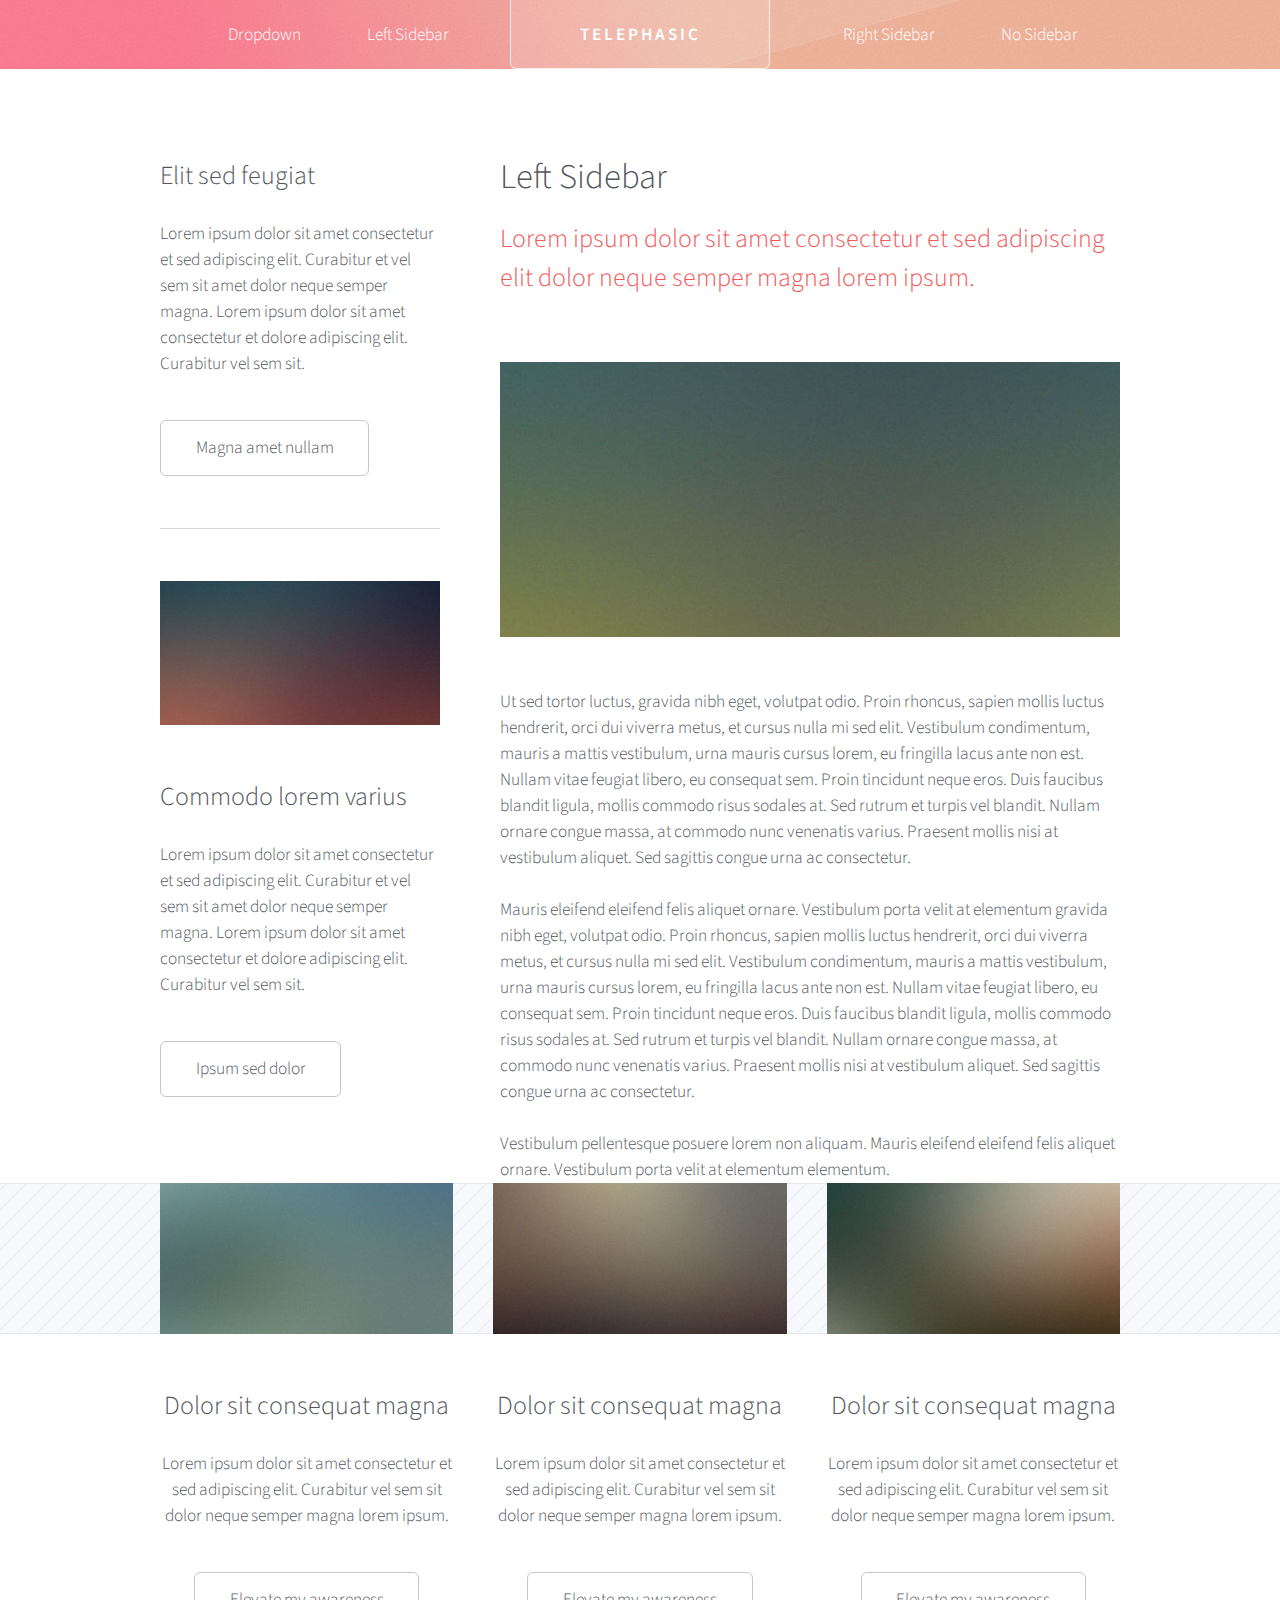
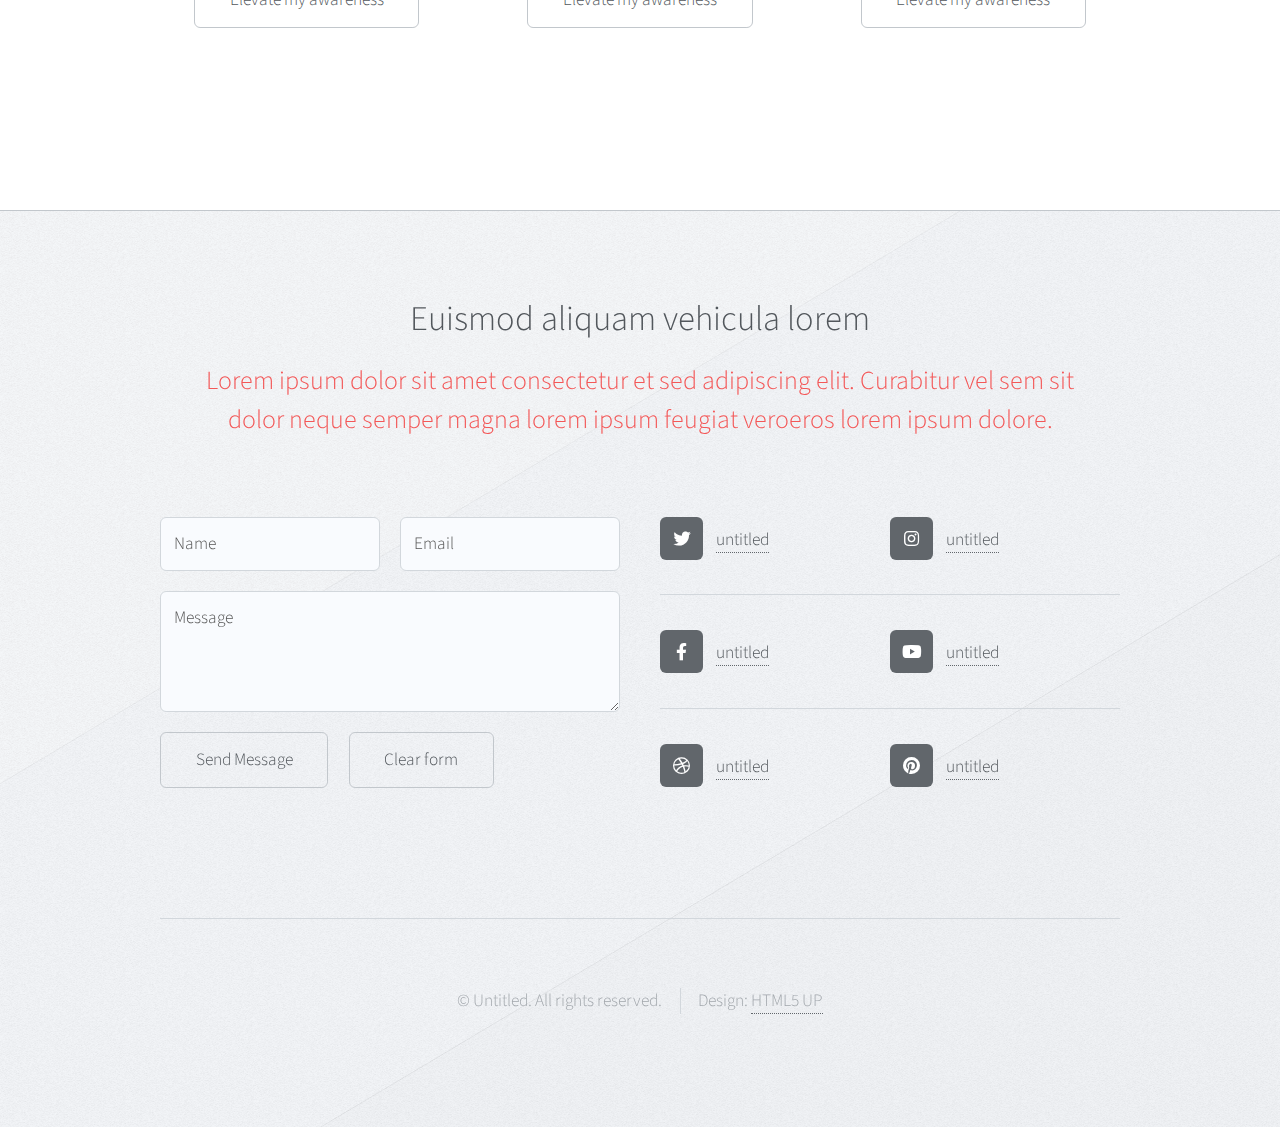
==== left-sidebar.html @ 22496e9d "added website template" ====
<!DOCTYPE HTML>
<!--
	Telephasic by HTML5 UP
	html5up.net | @ajlkn
	Free for personal and commercial use under the CCA 3.0 license (html5up.net/license)
-->
<html>
	<head>
		<title>Telephasic by HTML5 UP</title>
		<meta charset="utf-8" />
		<meta name="viewport" content="width=device-width, initial-scale=1, user-scalable=no" />
		<link rel="stylesheet" href="assets/css/main.css" />
	</head>
	<body class="left-sidebar is-preload">
		<div id="page-wrapper">

			<!-- Header -->
				<div id="header-wrapper">
					<div id="header" class="container">

						<!-- Logo -->
							<h1 id="logo"><a href="index.html">Telephasic</a></h1>

						<!-- Nav -->
							<nav id="nav">
								<ul>
									<li>
										<a href="#">Dropdown</a>
										<ul>
											<li><a href="#">Lorem ipsum dolor</a></li>
											<li><a href="#">Magna phasellus</a></li>
											<li><a href="#">Etiam dolore nisl</a></li>
											<li>
												<a href="#">Phasellus consequat</a>
												<ul>
													<li><a href="#">Lorem ipsum dolor</a></li>
													<li><a href="#">Phasellus consequat</a></li>
													<li><a href="#">Magna phasellus</a></li>
													<li><a href="#">Etiam dolore nisl</a></li>
												</ul>
											</li>
											<li><a href="#">Veroeros feugiat</a></li>
										</ul>
									</li>
									<li><a href="left-sidebar.html">Left Sidebar</a></li>
									<li class="break"><a href="right-sidebar.html">Right Sidebar</a></li>
									<li><a href="no-sidebar.html">No Sidebar</a></li>
								</ul>
							</nav>

					</div>
				</div>

			<!-- Main -->
				<div class="wrapper">
					<div class="container" id="main">
						<div class="row gtr-150">
							<div class="col-4 col-12-narrower">

								<!-- Sidebar -->
									<section id="sidebar">
										<section>
											<header>
												<h3>Elit sed feugiat</h3>
											</header>
											<p>Lorem ipsum dolor sit amet consectetur et sed adipiscing elit. Curabitur et vel
											sem sit amet dolor neque semper magna. Lorem ipsum dolor sit amet consectetur et dolore
											adipiscing elit. Curabitur vel sem sit.</p>
											<ul class="actions">
												<li><a href="#" class="button">Magna amet nullam</a></li>
											</ul>
										</section>
										<section>
											<a href="#" class="image featured"><img src="images/pic07.jpg" alt="" /></a>
											<header>
												<h3>Commodo lorem varius</h3>
											</header>
											<p>Lorem ipsum dolor sit amet consectetur et sed adipiscing elit. Curabitur et vel
											sem sit amet dolor neque semper magna. Lorem ipsum dolor sit amet consectetur et dolore
											adipiscing elit. Curabitur vel sem sit.</p>
											<ul class="actions">
												<li><a href="#" class="button">Ipsum sed dolor</a></li>
											</ul>
										</section>
									</section>

							</div>
							<div class="col-8 col-12-narrower imp-narrower">

								<!-- Content -->
									<article id="content">
										<header>
											<h2>Left Sidebar</h2>
											<p>Lorem ipsum dolor sit amet consectetur et sed adipiscing elit
											dolor neque semper magna lorem ipsum.</p>
										</header>
										<a href="#" class="image featured"><img src="images/pic02.jpg" alt="" /></a>
										<p>Ut sed tortor luctus, gravida nibh eget, volutpat odio. Proin rhoncus, sapien
										mollis luctus hendrerit, orci dui viverra metus, et cursus nulla mi sed elit. Vestibulum
										condimentum, mauris a mattis vestibulum, urna mauris cursus lorem, eu fringilla lacus
										ante non est. Nullam vitae feugiat libero, eu consequat sem. Proin tincidunt neque
										eros. Duis faucibus blandit ligula, mollis commodo risus sodales at. Sed rutrum et
										turpis vel blandit. Nullam ornare congue massa, at commodo nunc venenatis varius.
										Praesent mollis nisi at vestibulum aliquet. Sed sagittis congue urna ac consectetur.</p>
										<p>Mauris eleifend eleifend felis aliquet ornare. Vestibulum porta velit at elementum
										gravida nibh eget, volutpat odio. Proin rhoncus, sapien
										mollis luctus hendrerit, orci dui viverra metus, et cursus nulla mi sed elit. Vestibulum
										condimentum, mauris a mattis vestibulum, urna mauris cursus lorem, eu fringilla lacus
										ante non est. Nullam vitae feugiat libero, eu consequat sem. Proin tincidunt neque
										eros. Duis faucibus blandit ligula, mollis commodo risus sodales at. Sed rutrum et
										turpis vel blandit. Nullam ornare congue massa, at commodo nunc venenatis varius.
										Praesent mollis nisi at vestibulum aliquet. Sed sagittis congue urna ac consectetur.</p>
										<p>Vestibulum pellentesque posuere lorem non aliquam. Mauris eleifend eleifend
										felis aliquet ornare. Vestibulum porta velit at elementum elementum.</p>
									</article>

							</div>
						</div>
						<div class="row features">
							<section class="col-4 col-12-narrower feature">
								<div class="image-wrapper first">
									<a href="#" class="image featured"><img src="images/pic03.jpg" alt="" /></a>
								</div>
								<header>
									<h3>Dolor sit consequat magna</h3>
								</header>
								<p>Lorem ipsum dolor sit amet consectetur et sed adipiscing elit. Curabitur
								vel sem sit dolor neque semper magna lorem ipsum.</p>
								<ul class="actions">
									<li><a href="#" class="button">Elevate my awareness</a></li>
								</ul>
							</section>
							<section class="col-4 col-12-narrower feature">
								<div class="image-wrapper">
									<a href="#" class="image featured"><img src="images/pic04.jpg" alt="" /></a>
								</div>
								<header>
									<h3>Dolor sit consequat magna</h3>
								</header>
								<p>Lorem ipsum dolor sit amet consectetur et sed adipiscing elit. Curabitur
								vel sem sit dolor neque semper magna lorem ipsum.</p>
								<ul class="actions">
									<li><a href="#" class="button">Elevate my awareness</a></li>
								</ul>
							</section>
							<section class="col-4 col-12-narrower feature">
								<div class="image-wrapper">
									<a href="#" class="image featured"><img src="images/pic05.jpg" alt="" /></a>
								</div>
								<header>
									<h3>Dolor sit consequat magna</h3>
								</header>
								<p>Lorem ipsum dolor sit amet consectetur et sed adipiscing elit. Curabitur
								vel sem sit dolor neque semper magna lorem ipsum.</p>
								<ul class="actions">
									<li><a href="#" class="button">Elevate my awareness</a></li>
								</ul>
							</section>
						</div>
					</div>
				</div>

			<!-- Footer -->
				<div id="footer-wrapper">
					<div id="footer" class="container">
						<header class="major">
							<h2>Euismod aliquam vehicula lorem</h2>
							<p>Lorem ipsum dolor sit amet consectetur et sed adipiscing elit. Curabitur vel sem sit<br />
							dolor neque semper magna lorem ipsum feugiat veroeros lorem ipsum dolore.</p>
						</header>
						<div class="row">
							<section class="col-6 col-12-narrower">
								<form method="post" action="#">
									<div class="row gtr-50">
										<div class="col-6 col-12-mobile">
											<input name="name" placeholder="Name" type="text" />
										</div>
										<div class="col-6 col-12-mobile">
											<input name="email" placeholder="Email" type="text" />
										</div>
										<div class="col-12">
											<textarea name="message" placeholder="Message"></textarea>
										</div>
										<div class="col-12">
											<ul class="actions">
												<li><input type="submit" value="Send Message" /></li>
												<li><input type="reset" value="Clear form" /></li>
											</ul>
										</div>
									</div>
								</form>
							</section>
							<section class="col-6 col-12-narrower">
								<div class="row gtr-0">
									<ul class="divided icons col-6 col-12-mobile">
										<li class="icon brands fa-twitter"><a href="#"><span class="extra">twitter.com/</span>untitled</a></li>
										<li class="icon brands fa-facebook-f"><a href="#"><span class="extra">facebook.com/</span>untitled</a></li>
										<li class="icon brands fa-dribbble"><a href="#"><span class="extra">dribbble.com/</span>untitled</a></li>
									</ul>
									<ul class="divided icons col-6 col-12-mobile">
										<li class="icon brands fa-instagram"><a href="#"><span class="extra">instagram.com/</span>untitled</a></li>
										<li class="icon brands fa-youtube"><a href="#"><span class="extra">youtube.com/</span>untitled</a></li>
										<li class="icon brands fa-pinterest"><a href="#"><span class="extra">pinterest.com/</span>untitled</a></li>
									</ul>
								</div>
							</section>
						</div>
					</div>
					<div id="copyright" class="container">
						<ul class="menu">
							<li>&copy; Untitled. All rights reserved.</li><li>Design: <a href="http://html5up.net">HTML5 UP</a></li>
						</ul>
					</div>
				</div>

		</div>

		<!-- Scripts -->
			<script src="assets/js/jquery.min.js"></script>
			<script src="assets/js/jquery.dropotron.min.js"></script>
			<script src="assets/js/browser.min.js"></script>
			<script src="assets/js/breakpoints.min.js"></script>
			<script src="assets/js/util.js"></script>
			<script src="assets/js/main.js"></script>

	</body>
</html>
---- assets/css/main.css ----
@import url("fontawesome-all.min.css");
@import url("https://fonts.googleapis.com/css?family=Source+Sans+Pro:300,300italic,400,400italic,600");

/*
	Telephasic by HTML5 UP
	html5up.net | @ajlkn
	Free for personal and commercial use under the CCA 3.0 license (html5up.net/license)
*/

html, body, div, span, applet, object,
iframe, h1, h2, h3, h4, h5, h6, p, blockquote,
pre, a, abbr, acronym, address, big, cite,
code, del, dfn, em, img, ins, kbd, q, s, samp,
small, strike, strong, sub, sup, tt, var, b,
u, i, center, dl, dt, dd, ol, ul, li, fieldset,
form, label, legend, table, caption, tbody,
tfoot, thead, tr, th, td, article, aside,
canvas, details, embed, figure, figcaption,
footer, header, hgroup, menu, nav, output, ruby,
section, summary, time, mark, audio, video {
	margin: 0;
	padding: 0;
	border: 0;
	font-size: 100%;
	font: inherit;
	vertical-align: baseline;}

article, aside, details, figcaption, figure,
footer, header, hgroup, menu, nav, section {
	display: block;}

body {
	line-height: 1;
}

ol, ul {
	list-style: none;
}

blockquote, q {
	quotes: none;
}

	blockquote:before, blockquote:after, q:before, q:after {
		content: '';
		content: none;
	}

table {
	border-collapse: collapse;
	border-spacing: 0;
}

body {
	-webkit-text-size-adjust: none;
}

mark {
	background-color: transparent;
	color: inherit;
}

input::-moz-focus-inner {
	border: 0;
	padding: 0;
}

input, select, textarea {
	-moz-appearance: none;
	-webkit-appearance: none;
	-ms-appearance: none;
	appearance: none;
}

/* Basic */

	@-ms-viewport {
		width: device-width;
	}

	html {
		box-sizing: border-box;
	}

	*, *:before, *:after {
		box-sizing: inherit;
	}

	body {
		background: #f5f7fa;
		font-family: 'Source Sans Pro', sans-serif;
		font-weight: 300;
		color: #52575c;
		line-height: 1.75em;
		font-size: 14pt;
	}

		body.is-preload *, body.is-preload *:before, body.is-preload *:after {
			-moz-animation: none !important;
			-webkit-animation: none !important;
			-ms-animation: none !important;
			animation: none !important;
			-moz-transition: none !important;
			-webkit-transition: none !important;
			-ms-transition: none !important;
			transition: none !important;
		}

	input, textarea, select {
		font-family: 'Source Sans Pro', sans-serif;
		font-weight: 300;
		color: #52575c;
		line-height: 1.75em;
		font-size: 15pt;
	}

	h1, h2, h3, h4, h5, h6 {
		font-weight: 300;
		color: #52575c;
	}

	h1 a, h2 a, h3 a, h4 a, h5 a, h6 a {
		color: inherit;
		text-decoration: none;
	}

	h2 {
		font-size: 2em;
		line-height: 1.25em;
	}

	h3 {
		font-size: 1.5em;
		line-height: 1.5em;
	}

	a {
		-moz-transition: color 0.25s ease-in-out, border-color 0.25s ease-in-out, background-color 0.25s ease-in-out;
		-webkit-transition: color 0.25s ease-in-out, border-color 0.25s ease-in-out, background-color 0.25s ease-in-out;
		-ms-transition: color 0.25s ease-in-out, border-color 0.25s ease-in-out, background-color 0.25s ease-in-out;
		transition: color 0.25s ease-in-out, border-color 0.25s ease-in-out, background-color 0.25s ease-in-out;
		color: inherit;
		text-decoration: none;
		border-bottom: dotted 1px #62676c;
	}

		a:hover {
			color: #f35858;
			border-bottom-color: rgba(255, 255, 255, 0);
		}

	strong, b {
		font-weight: 400;
		color: #42474c;
	}

	em, i {
		font-style: italic;
	}

	sub {
		position: relative;
		top: 0.5em;
		font-size: 0.8em;
	}

	sup {
		position: relative;
		top: -0.5em;
		font-size: 0.8em;
	}

	hr {
		border: 0;
		border-top: solid 1px #c2c7cc;
	}

	blockquote {
		border-left: solid 0.5em #c2c7cc;
		padding: 1em 0 1em 2em;
		font-style: italic;
	}

	p, ul, ol, dl, table {
		margin-bottom: 1.5em;
	}

	br.clear {
		clear: both;
	}

	.features {
		margin-bottom: 1.5em;
	}

	.feature {
		text-align: center;
	}

/* Sections/Article */

	section, article {
		margin-bottom: 3em;
	}

	section > :last-child,
	article > :last-child,
	section:last-child,
	article:last-child {
		margin-bottom: 0;
	}

	.row > section, .row > article {
		margin-bottom: 0;
	}

	header {
		margin-bottom: 1.5em;
	}

		header > p {
			display: block;
			color: #f35858;
			padding: 0.75em 0 1em 0;
			font-size: 1.5em;
			line-height: 1.5em;
		}

		header.major {
			text-align: center;
		}

/* Container */

	.container {
		margin: 0 auto;
		max-width: 100%;
		width: 1200px;
	}

		@media screen and (max-width: 1280px) {

			.container {
				width: 960px;
			}

		}

		@media screen and (max-width: 1080px) {

			.container {
				width: 100%;
			}

		}

		@media screen and (max-width: 820px) {

			.container {
				width: 100%;
			}

		}

		@media screen and (max-width: 736px) {

			.container {
				width: 100%;
			}

		}

		@media screen and (max-width: 480px) {

			.container {
				width: 100%;
			}

		}

/* Row */

	.row {
		display: flex;
		flex-wrap: wrap;
		box-sizing: border-box;
		align-items: stretch;
	}

		.row > * {
			box-sizing: border-box;
		}

		.row.gtr-uniform > * > :last-child {
			margin-bottom: 0;
		}

		.row.aln-left {
			justify-content: flex-start;
		}

		.row.aln-center {
			justify-content: center;
		}

		.row.aln-right {
			justify-content: flex-end;
		}

		.row.aln-top {
			align-items: flex-start;
		}

		.row.aln-middle {
			align-items: center;
		}

		.row.aln-bottom {
			align-items: flex-end;
		}

		.row > .imp {
			order: -1;
		}

		.row > .col-1 {
			width: 8.33333%;
		}

		.row > .off-1 {
			margin-left: 8.33333%;
		}

		.row > .col-2 {
			width: 16.66667%;
		}

		.row > .off-2 {
			margin-left: 16.66667%;
		}

		.row > .col-3 {
			width: 25%;
		}

		.row > .off-3 {
			margin-left: 25%;
		}

		.row > .col-4 {
			width: 33.33333%;
		}

		.row > .off-4 {
			margin-left: 33.33333%;
		}

		.row > .col-5 {
			width: 41.66667%;
		}

		.row > .off-5 {
			margin-left: 41.66667%;
		}

		.row > .col-6 {
			width: 50%;
		}

		.row > .off-6 {
			margin-left: 50%;
		}

		.row > .col-7 {
			width: 58.33333%;
		}

		.row > .off-7 {
			margin-left: 58.33333%;
		}

		.row > .col-8 {
			width: 66.66667%;
		}

		.row > .off-8 {
			margin-left: 66.66667%;
		}

		.row > .col-9 {
			width: 75%;
		}

		.row > .off-9 {
			margin-left: 75%;
		}

		.row > .col-10 {
			width: 83.33333%;
		}

		.row > .off-10 {
			margin-left: 83.33333%;
		}

		.row > .col-11 {
			width: 91.66667%;
		}

		.row > .off-11 {
			margin-left: 91.66667%;
		}

		.row > .col-12 {
			width: 100%;
		}

		.row > .off-12 {
			margin-left: 100%;
		}

		.row.gtr-0 {
			margin-top: 0px;
			margin-left: 0px;
		}

			.row.gtr-0 > * {
				padding: 0px 0 0 0px;
			}

			.row.gtr-0.gtr-uniform {
				margin-top: 0px;
			}

				.row.gtr-0.gtr-uniform > * {
					padding-top: 0px;
				}

		.row.gtr-25 {
			margin-top: -12.5px;
			margin-left: -12.5px;
		}

			.row.gtr-25 > * {
				padding: 12.5px 0 0 12.5px;
			}

			.row.gtr-25.gtr-uniform {
				margin-top: -12.5px;
			}

				.row.gtr-25.gtr-uniform > * {
					padding-top: 12.5px;
				}

		.row.gtr-50 {
			margin-top: -25px;
			margin-left: -25px;
		}

			.row.gtr-50 > * {
				padding: 25px 0 0 25px;
			}

			.row.gtr-50.gtr-uniform {
				margin-top: -25px;
			}

				.row.gtr-50.gtr-uniform > * {
					padding-top: 25px;
				}

		.row {
			margin-top: -50px;
			margin-left: -50px;
		}

			.row > * {
				padding: 50px 0 0 50px;
			}

			.row.gtr-uniform {
				margin-top: -50px;
			}

				.row.gtr-uniform > * {
					padding-top: 50px;
				}

		.row.gtr-150 {
			margin-top: -75px;
			margin-left: -75px;
		}

			.row.gtr-150 > * {
				padding: 75px 0 0 75px;
			}

			.row.gtr-150.gtr-uniform {
				margin-top: -75px;
			}

				.row.gtr-150.gtr-uniform > * {
					padding-top: 75px;
				}

		.row.gtr-200 {
			margin-top: -100px;
			margin-left: -100px;
		}

			.row.gtr-200 > * {
				padding: 100px 0 0 100px;
			}

			.row.gtr-200.gtr-uniform {
				margin-top: -100px;
			}

				.row.gtr-200.gtr-uniform > * {
					padding-top: 100px;
				}

		@media screen and (max-width: 1280px) {

			.row {
				display: flex;
				flex-wrap: wrap;
				box-sizing: border-box;
				align-items: stretch;
			}

				.row > * {
					box-sizing: border-box;
				}

				.row.gtr-uniform > * > :last-child {
					margin-bottom: 0;
				}

				.row.aln-left {
					justify-content: flex-start;
				}

				.row.aln-center {
					justify-content: center;
				}

				.row.aln-right {
					justify-content: flex-end;
				}

				.row.aln-top {
					align-items: flex-start;
				}

				.row.aln-middle {
					align-items: center;
				}

				.row.aln-bottom {
					align-items: flex-end;
				}

				.row > .imp-normal {
					order: -1;
				}

				.row > .col-1-normal {
					width: 8.33333%;
				}

				.row > .off-1-normal {
					margin-left: 8.33333%;
				}

				.row > .col-2-normal {
					width: 16.66667%;
				}

				.row > .off-2-normal {
					margin-left: 16.66667%;
				}

				.row > .col-3-normal {
					width: 25%;
				}

				.row > .off-3-normal {
					margin-left: 25%;
				}

				.row > .col-4-normal {
					width: 33.33333%;
				}

				.row > .off-4-normal {
					margin-left: 33.33333%;
				}

				.row > .col-5-normal {
					width: 41.66667%;
				}

				.row > .off-5-normal {
					margin-left: 41.66667%;
				}

				.row > .col-6-normal {
					width: 50%;
				}

				.row > .off-6-normal {
					margin-left: 50%;
				}

				.row > .col-7-normal {
					width: 58.33333%;
				}

				.row > .off-7-normal {
					margin-left: 58.33333%;
				}

				.row > .col-8-normal {
					width: 66.66667%;
				}

				.row > .off-8-normal {
					margin-left: 66.66667%;
				}

				.row > .col-9-normal {
					width: 75%;
				}

				.row > .off-9-normal {
					margin-left: 75%;
				}

				.row > .col-10-normal {
					width: 83.33333%;
				}

				.row > .off-10-normal {
					margin-left: 83.33333%;
				}

				.row > .col-11-normal {
					width: 91.66667%;
				}

				.row > .off-11-normal {
					margin-left: 91.66667%;
				}

				.row > .col-12-normal {
					width: 100%;
				}

				.row > .off-12-normal {
					margin-left: 100%;
				}

				.row.gtr-0 {
					margin-top: 0px;
					margin-left: 0px;
				}

					.row.gtr-0 > * {
						padding: 0px 0 0 0px;
					}

					.row.gtr-0.gtr-uniform {
						margin-top: 0px;
					}

						.row.gtr-0.gtr-uniform > * {
							padding-top: 0px;
						}

				.row.gtr-25 {
					margin-top: -10px;
					margin-left: -10px;
				}

					.row.gtr-25 > * {
						padding: 10px 0 0 10px;
					}

					.row.gtr-25.gtr-uniform {
						margin-top: -10px;
					}

						.row.gtr-25.gtr-uniform > * {
							padding-top: 10px;
						}

				.row.gtr-50 {
					margin-top: -20px;
					margin-left: -20px;
				}

					.row.gtr-50 > * {
						padding: 20px 0 0 20px;
					}

					.row.gtr-50.gtr-uniform {
						margin-top: -20px;
					}

						.row.gtr-50.gtr-uniform > * {
							padding-top: 20px;
						}

				.row {
					margin-top: -40px;
					margin-left: -40px;
				}

					.row > * {
						padding: 40px 0 0 40px;
					}

					.row.gtr-uniform {
						margin-top: -40px;
					}

						.row.gtr-uniform > * {
							padding-top: 40px;
						}

				.row.gtr-150 {
					margin-top: -60px;
					margin-left: -60px;
				}

					.row.gtr-150 > * {
						padding: 60px 0 0 60px;
					}

					.row.gtr-150.gtr-uniform {
						margin-top: -60px;
					}

						.row.gtr-150.gtr-uniform > * {
							padding-top: 60px;
						}

				.row.gtr-200 {
					margin-top: -80px;
					margin-left: -80px;
				}

					.row.gtr-200 > * {
						padding: 80px 0 0 80px;
					}

					.row.gtr-200.gtr-uniform {
						margin-top: -80px;
					}

						.row.gtr-200.gtr-uniform > * {
							padding-top: 80px;
						}

		}

		@media screen and (max-width: 1080px) {

			.row {
				display: flex;
				flex-wrap: wrap;
				box-sizing: border-box;
				align-items: stretch;
			}

				.row > * {
					box-sizing: border-box;
				}

				.row.gtr-uniform > * > :last-child {
					margin-bottom: 0;
				}

				.row.aln-left {
					justify-content: flex-start;
				}

				.row.aln-center {
					justify-content: center;
				}

				.row.aln-right {
					justify-content: flex-end;
				}

				.row.aln-top {
					align-items: flex-start;
				}

				.row.aln-middle {
					align-items: center;
				}

				.row.aln-bottom {
					align-items: flex-end;
				}

				.row > .imp-narrow {
					order: -1;
				}

				.row > .col-1-narrow {
					width: 8.33333%;
				}

				.row > .off-1-narrow {
					margin-left: 8.33333%;
				}

				.row > .col-2-narrow {
					width: 16.66667%;
				}

				.row > .off-2-narrow {
					margin-left: 16.66667%;
				}

				.row > .col-3-narrow {
					width: 25%;
				}

				.row > .off-3-narrow {
					margin-left: 25%;
				}

				.row > .col-4-narrow {
					width: 33.33333%;
				}

				.row > .off-4-narrow {
					margin-left: 33.33333%;
				}

				.row > .col-5-narrow {
					width: 41.66667%;
				}

				.row > .off-5-narrow {
					margin-left: 41.66667%;
				}

				.row > .col-6-narrow {
					width: 50%;
				}

				.row > .off-6-narrow {
					margin-left: 50%;
				}

				.row > .col-7-narrow {
					width: 58.33333%;
				}

				.row > .off-7-narrow {
					margin-left: 58.33333%;
				}

				.row > .col-8-narrow {
					width: 66.66667%;
				}

				.row > .off-8-narrow {
					margin-left: 66.66667%;
				}

				.row > .col-9-narrow {
					width: 75%;
				}

				.row > .off-9-narrow {
					margin-left: 75%;
				}

				.row > .col-10-narrow {
					width: 83.33333%;
				}

				.row > .off-10-narrow {
					margin-left: 83.33333%;
				}

				.row > .col-11-narrow {
					width: 91.66667%;
				}

				.row > .off-11-narrow {
					margin-left: 91.66667%;
				}

				.row > .col-12-narrow {
					width: 100%;
				}

				.row > .off-12-narrow {
					margin-left: 100%;
				}

				.row.gtr-0 {
					margin-top: 0px;
					margin-left: 0px;
				}

					.row.gtr-0 > * {
						padding: 0px 0 0 0px;
					}

					.row.gtr-0.gtr-uniform {
						margin-top: 0px;
					}

						.row.gtr-0.gtr-uniform > * {
							padding-top: 0px;
						}

				.row.gtr-25 {
					margin-top: -10px;
					margin-left: -10px;
				}

					.row.gtr-25 > * {
						padding: 10px 0 0 10px;
					}

					.row.gtr-25.gtr-uniform {
						margin-top: -10px;
					}

						.row.gtr-25.gtr-uniform > * {
							padding-top: 10px;
						}

				.row.gtr-50 {
					margin-top: -20px;
					margin-left: -20px;
				}

					.row.gtr-50 > * {
						padding: 20px 0 0 20px;
					}

					.row.gtr-50.gtr-uniform {
						margin-top: -20px;
					}

						.row.gtr-50.gtr-uniform > * {
							padding-top: 20px;
						}

				.row {
					margin-top: -40px;
					margin-left: -40px;
				}

					.row > * {
						padding: 40px 0 0 40px;
					}

					.row.gtr-uniform {
						margin-top: -40px;
					}

						.row.gtr-uniform > * {
							padding-top: 40px;
						}

				.row.gtr-150 {
					margin-top: -60px;
					margin-left: -60px;
				}

					.row.gtr-150 > * {
						padding: 60px 0 0 60px;
					}

					.row.gtr-150.gtr-uniform {
						margin-top: -60px;
					}

						.row.gtr-150.gtr-uniform > * {
							padding-top: 60px;
						}

				.row.gtr-200 {
					margin-top: -80px;
					margin-left: -80px;
				}

					.row.gtr-200 > * {
						padding: 80px 0 0 80px;
					}

					.row.gtr-200.gtr-uniform {
						margin-top: -80px;
					}

						.row.gtr-200.gtr-uniform > * {
							padding-top: 80px;
						}

		}

		@media screen and (max-width: 820px) {

			.row {
				display: flex;
				flex-wrap: wrap;
				box-sizing: border-box;
				align-items: stretch;
			}

				.row > * {
					box-sizing: border-box;
				}

				.row.gtr-uniform > * > :last-child {
					margin-bottom: 0;
				}

				.row.aln-left {
					justify-content: flex-start;
				}

				.row.aln-center {
					justify-content: center;
				}

				.row.aln-right {
					justify-content: flex-end;
				}

				.row.aln-top {
					align-items: flex-start;
				}

				.row.aln-middle {
					align-items: center;
				}

				.row.aln-bottom {
					align-items: flex-end;
				}

				.row > .imp-narrower {
					order: -1;
				}

				.row > .col-1-narrower {
					width: 8.33333%;
				}

				.row > .off-1-narrower {
					margin-left: 8.33333%;
				}

				.row > .col-2-narrower {
					width: 16.66667%;
				}

				.row > .off-2-narrower {
					margin-left: 16.66667%;
				}

				.row > .col-3-narrower {
					width: 25%;
				}

				.row > .off-3-narrower {
					margin-left: 25%;
				}

				.row > .col-4-narrower {
					width: 33.33333%;
				}

				.row > .off-4-narrower {
					margin-left: 33.33333%;
				}

				.row > .col-5-narrower {
					width: 41.66667%;
				}

				.row > .off-5-narrower {
					margin-left: 41.66667%;
				}

				.row > .col-6-narrower {
					width: 50%;
				}

				.row > .off-6-narrower {
					margin-left: 50%;
				}

				.row > .col-7-narrower {
					width: 58.33333%;
				}

				.row > .off-7-narrower {
					margin-left: 58.33333%;
				}

				.row > .col-8-narrower {
					width: 66.66667%;
				}

				.row > .off-8-narrower {
					margin-left: 66.66667%;
				}

				.row > .col-9-narrower {
					width: 75%;
				}

				.row > .off-9-narrower {
					margin-left: 75%;
				}

				.row > .col-10-narrower {
					width: 83.33333%;
				}

				.row > .off-10-narrower {
					margin-left: 83.33333%;
				}

				.row > .col-11-narrower {
					width: 91.66667%;
				}

				.row > .off-11-narrower {
					margin-left: 91.66667%;
				}

				.row > .col-12-narrower {
					width: 100%;
				}

				.row > .off-12-narrower {
					margin-left: 100%;
				}

				.row.gtr-0 {
					margin-top: 0px;
					margin-left: 0px;
				}

					.row.gtr-0 > * {
						padding: 0px 0 0 0px;
					}

					.row.gtr-0.gtr-uniform {
						margin-top: 0px;
					}

						.row.gtr-0.gtr-uniform > * {
							padding-top: 0px;
						}

				.row.gtr-25 {
					margin-top: -7.5px;
					margin-left: -7.5px;
				}

					.row.gtr-25 > * {
						padding: 7.5px 0 0 7.5px;
					}

					.row.gtr-25.gtr-uniform {
						margin-top: -7.5px;
					}

						.row.gtr-25.gtr-uniform > * {
							padding-top: 7.5px;
						}

				.row.gtr-50 {
					margin-top: -15px;
					margin-left: -15px;
				}

					.row.gtr-50 > * {
						padding: 15px 0 0 15px;
					}

					.row.gtr-50.gtr-uniform {
						margin-top: -15px;
					}

						.row.gtr-50.gtr-uniform > * {
							padding-top: 15px;
						}

				.row {
					margin-top: -30px;
					margin-left: -30px;
				}

					.row > * {
						padding: 30px 0 0 30px;
					}

					.row.gtr-uniform {
						margin-top: -30px;
					}

						.row.gtr-uniform > * {
							padding-top: 30px;
						}

				.row.gtr-150 {
					margin-top: -45px;
					margin-left: -45px;
				}

					.row.gtr-150 > * {
						padding: 45px 0 0 45px;
					}

					.row.gtr-150.gtr-uniform {
						margin-top: -45px;
					}

						.row.gtr-150.gtr-uniform > * {
							padding-top: 45px;
						}

				.row.gtr-200 {
					margin-top: -60px;
					margin-left: -60px;
				}

					.row.gtr-200 > * {
						padding: 60px 0 0 60px;
					}

					.row.gtr-200.gtr-uniform {
						margin-top: -60px;
					}

						.row.gtr-200.gtr-uniform > * {
							padding-top: 60px;
						}

		}

		@media screen and (max-width: 736px) {

			.row {
				display: flex;
				flex-wrap: wrap;
				box-sizing: border-box;
				align-items: stretch;
			}

				.row > * {
					box-sizing: border-box;
				}

				.row.gtr-uniform > * > :last-child {
					margin-bottom: 0;
				}

				.row.aln-left {
					justify-content: flex-start;
				}

				.row.aln-center {
					justify-content: center;
				}

				.row.aln-right {
					justify-content: flex-end;
				}

				.row.aln-top {
					align-items: flex-start;
				}

				.row.aln-middle {
					align-items: center;
				}

				.row.aln-bottom {
					align-items: flex-end;
				}

				.row > .imp-mobile {
					order: -1;
				}

				.row > .col-1-mobile {
					width: 8.33333%;
				}

				.row > .off-1-mobile {
					margin-left: 8.33333%;
				}

				.row > .col-2-mobile {
					width: 16.66667%;
				}

				.row > .off-2-mobile {
					margin-left: 16.66667%;
				}

				.row > .col-3-mobile {
					width: 25%;
				}

				.row > .off-3-mobile {
					margin-left: 25%;
				}

				.row > .col-4-mobile {
					width: 33.33333%;
				}

				.row > .off-4-mobile {
					margin-left: 33.33333%;
				}

				.row > .col-5-mobile {
					width: 41.66667%;
				}

				.row > .off-5-mobile {
					margin-left: 41.66667%;
				}

				.row > .col-6-mobile {
					width: 50%;
				}

				.row > .off-6-mobile {
					margin-left: 50%;
				}

				.row > .col-7-mobile {
					width: 58.33333%;
				}

				.row > .off-7-mobile {
					margin-left: 58.33333%;
				}

				.row > .col-8-mobile {
					width: 66.66667%;
				}

				.row > .off-8-mobile {
					margin-left: 66.66667%;
				}

				.row > .col-9-mobile {
					width: 75%;
				}

				.row > .off-9-mobile {
					margin-left: 75%;
				}

				.row > .col-10-mobile {
					width: 83.33333%;
				}

				.row > .off-10-mobile {
					margin-left: 83.33333%;
				}

				.row > .col-11-mobile {
					width: 91.66667%;
				}

				.row > .off-11-mobile {
					margin-left: 91.66667%;
				}

				.row > .col-12-mobile {
					width: 100%;
				}

				.row > .off-12-mobile {
					margin-left: 100%;
				}

				.row.gtr-0 {
					margin-top: 0px;
					margin-left: 0px;
				}

					.row.gtr-0 > * {
						padding: 0px 0 0 0px;
					}

					.row.gtr-0.gtr-uniform {
						margin-top: 0px;
					}

						.row.gtr-0.gtr-uniform > * {
							padding-top: 0px;
						}

				.row.gtr-25 {
					margin-top: -5px;
					margin-left: -5px;
				}

					.row.gtr-25 > * {
						padding: 5px 0 0 5px;
					}

					.row.gtr-25.gtr-uniform {
						margin-top: -5px;
					}

						.row.gtr-25.gtr-uniform > * {
							padding-top: 5px;
						}

				.row.gtr-50 {
					margin-top: -10px;
					margin-left: -10px;
				}

					.row.gtr-50 > * {
						padding: 10px 0 0 10px;
					}

					.row.gtr-50.gtr-uniform {
						margin-top: -10px;
					}

						.row.gtr-50.gtr-uniform > * {
							padding-top: 10px;
						}

				.row {
					margin-top: -20px;
					margin-left: -20px;
				}

					.row > * {
						padding: 20px 0 0 20px;
					}

					.row.gtr-uniform {
						margin-top: -20px;
					}

						.row.gtr-uniform > * {
							padding-top: 20px;
						}

				.row.gtr-150 {
					margin-top: -30px;
					margin-left: -30px;
				}

					.row.gtr-150 > * {
						padding: 30px 0 0 30px;
					}

					.row.gtr-150.gtr-uniform {
						margin-top: -30px;
					}

						.row.gtr-150.gtr-uniform > * {
							padding-top: 30px;
						}

				.row.gtr-200 {
					margin-top: -40px;
					margin-left: -40px;
				}

					.row.gtr-200 > * {
						padding: 40px 0 0 40px;
					}

					.row.gtr-200.gtr-uniform {
						margin-top: -40px;
					}

						.row.gtr-200.gtr-uniform > * {
							padding-top: 40px;
						}

		}

		@media screen and (max-width: 480px) {

			.row {
				display: flex;
				flex-wrap: wrap;
				box-sizing: border-box;
				align-items: stretch;
			}

				.row > * {
					box-sizing: border-box;
				}

				.row.gtr-uniform > * > :last-child {
					margin-bottom: 0;
				}

				.row.aln-left {
					justify-content: flex-start;
				}

				.row.aln-center {
					justify-content: center;
				}

				.row.aln-right {
					justify-content: flex-end;
				}

				.row.aln-top {
					align-items: flex-start;
				}

				.row.aln-middle {
					align-items: center;
				}

				.row.aln-bottom {
					align-items: flex-end;
				}

				.row > .imp-mobilep {
					order: -1;
				}

				.row > .col-1-mobilep {
					width: 8.33333%;
				}

				.row > .off-1-mobilep {
					margin-left: 8.33333%;
				}

				.row > .col-2-mobilep {
					width: 16.66667%;
				}

				.row > .off-2-mobilep {
					margin-left: 16.66667%;
				}

				.row > .col-3-mobilep {
					width: 25%;
				}

				.row > .off-3-mobilep {
					margin-left: 25%;
				}

				.row > .col-4-mobilep {
					width: 33.33333%;
				}

				.row > .off-4-mobilep {
					margin-left: 33.33333%;
				}

				.row > .col-5-mobilep {
					width: 41.66667%;
				}

				.row > .off-5-mobilep {
					margin-left: 41.66667%;
				}

				.row > .col-6-mobilep {
					width: 50%;
				}

				.row > .off-6-mobilep {
					margin-left: 50%;
				}

				.row > .col-7-mobilep {
					width: 58.33333%;
				}

				.row > .off-7-mobilep {
					margin-left: 58.33333%;
				}

				.row > .col-8-mobilep {
					width: 66.66667%;
				}

				.row > .off-8-mobilep {
					margin-left: 66.66667%;
				}

				.row > .col-9-mobilep {
					width: 75%;
				}

				.row > .off-9-mobilep {
					margin-left: 75%;
				}

				.row > .col-10-mobilep {
					width: 83.33333%;
				}

				.row > .off-10-mobilep {
					margin-left: 83.33333%;
				}

				.row > .col-11-mobilep {
					width: 91.66667%;
				}

				.row > .off-11-mobilep {
					margin-left: 91.66667%;
				}

				.row > .col-12-mobilep {
					width: 100%;
				}

				.row > .off-12-mobilep {
					margin-left: 100%;
				}

				.row.gtr-0 {
					margin-top: 0px;
					margin-left: 0px;
				}

					.row.gtr-0 > * {
						padding: 0px 0 0 0px;
					}

					.row.gtr-0.gtr-uniform {
						margin-top: 0px;
					}

						.row.gtr-0.gtr-uniform > * {
							padding-top: 0px;
						}

				.row.gtr-25 {
					margin-top: -5px;
					margin-left: -5px;
				}

					.row.gtr-25 > * {
						padding: 5px 0 0 5px;
					}

					.row.gtr-25.gtr-uniform {
						margin-top: -5px;
					}

						.row.gtr-25.gtr-uniform > * {
							padding-top: 5px;
						}

				.row.gtr-50 {
					margin-top: -10px;
					margin-left: -10px;
				}

					.row.gtr-50 > * {
						padding: 10px 0 0 10px;
					}

					.row.gtr-50.gtr-uniform {
						margin-top: -10px;
					}

						.row.gtr-50.gtr-uniform > * {
							padding-top: 10px;
						}

				.row {
					margin-top: -20px;
					margin-left: -20px;
				}

					.row > * {
						padding: 20px 0 0 20px;
					}

					.row.gtr-uniform {
						margin-top: -20px;
					}

						.row.gtr-uniform > * {
							padding-top: 20px;
						}

				.row.gtr-150 {
					margin-top: -30px;
					margin-left: -30px;
				}

					.row.gtr-150 > * {
						padding: 30px 0 0 30px;
					}

					.row.gtr-150.gtr-uniform {
						margin-top: -30px;
					}

						.row.gtr-150.gtr-uniform > * {
							padding-top: 30px;
						}

				.row.gtr-200 {
					margin-top: -40px;
					margin-left: -40px;
				}

					.row.gtr-200 > * {
						padding: 40px 0 0 40px;
					}

					.row.gtr-200.gtr-uniform {
						margin-top: -40px;
					}

						.row.gtr-200.gtr-uniform > * {
							padding-top: 40px;
						}

		}

/* Image */

	.image {
		-moz-transition: opacity 0.25s ease-in-out;
		-webkit-transition: opacity 0.25s ease-in-out;
		-ms-transition: opacity 0.25s ease-in-out;
		transition: opacity 0.25s ease-in-out;
		display: inline-block;
		outline: 0;
		border: 0;
	}

		.image img {
			display: block;
			width: 100%;
		}

		.image.fit {
			display: block;
			width: 100%;
		}

		.image.featured {
			display: block;
			width: 100%;
			margin: 0 0 3em 0;
		}

		.image.left {
			float: left;
			margin: 0 2em 2em 0;
		}

		.image.centered {
			display: block;
			margin: 0 0 3em 0;
		}

			.image.centered img {
				margin: 0 auto;
				width: auto;
			}

	a.image:hover {
		opacity: 0.85;
	}

/* List */

	ul {
		list-style: disc;
		padding-left: 1em;
	}

		ul li {
			padding-left: 0.5em;
		}

	ol {
		list-style: decimal;
		padding-left: 1.25em;
	}

		ol li {
			padding-left: 0.25em;
		}

/* Actions */

	ul.actions {
		padding-top: 1em;
		list-style: none;
		padding-left: 0;
	}

		ul.actions.major {
			text-align: center;
		}

		ul.actions li {
			display: inline-block;
			margin-left: 1em;
			padding-left: 0;
		}

			ul.actions li:first-child {
				margin-left: 0;
			}

/* Divided */

	ul.divided {
		list-style: none;
		padding-left: 0;
	}

		ul.divided li {
			border-top: solid 1px #d2d7dc;
			padding-top: 2em;
			margin-top: 2em;
			padding-left: 0;
		}

			ul.divided li:first-child {
				padding-top: 0;
				margin-top: 0;
				border-top: 0;
			}

/* Icons */

	ul.icons {
		list-style: none;
		padding-left: 0;
	}

		ul.icons li {
			padding-left: 0;
		}

			ul.icons li:before {
				display: inline-block;
				color: #fff;
				background: #61666b;
				width: 2.5em;
				height: 2.5em;
				border-radius: 0.35em;
				text-align: center;
				line-height: 2.5em;
				margin-right: 0.75em;
			}

/* Menu */

	ul.menu {
		list-style: none;
		padding-left: 0;
	}

		ul.menu li {
			display: inline-block;
			border-left: solid 1px #d2d7dc;
			padding-left: 1em;
			margin-left: 1em;
		}

			ul.menu li:first-child {
				border-left: 0;
				padding-left: 0;
				margin-left: 0;
			}

/* Form */

	form .actions {
		padding-top: 0;
	}

	form label {
		display: block;
		font-weight: 300;
		color: #52575c;
		margin: 0 0 0.5em 0;
	}

	form input[type="text"],
	form input[type="email"],
	form input[type="password"],
	form select,
	form textarea {
		-moz-transition: background-color 0.25s ease-in-out;
		-webkit-transition: background-color 0.25s ease-in-out;
		-ms-transition: background-color 0.25s ease-in-out;
		transition: background-color 0.25s ease-in-out;
		-webkit-appearance: none;
		display: block;
		background: #f9fbfe;
		border: solid 1px #d2d7dc;
		border-radius: 0.35em;
		width: 100%;
		line-height: 1.5em;
		padding: 0.75em;
	}

		form input[type="text"]:focus,
		form input[type="email"]:focus,
		form input[type="password"]:focus,
		form select:focus,
		form textarea:focus {
			background: #fff;
		}

	form textarea {
		min-height: 7em;
	}

	form ::-webkit-input-placeholder {
		color: #555 !important;
	}

	form :-moz-placeholder {
		color: #555 !important;
	}

	form ::-moz-placeholder {
		color: #555 !important;
	}

	form :-ms-input-placeholder {
		color: #555 !important;
	}

	form ::-moz-focus-inner {
		border: 0;
	}

/* Table */

	table {
		width: 100%;
	}

		table.default {
			width: 100%;
		}

			table.default tbody tr {
				border-top: solid 1px #D2D7DC;
			}

				table.default tbody tr:nth-child(2n+1) {
					background: #f9fbfe;
				}

			table.default td {
				padding: 0.5em 1em 0.5em 1em;
			}

			table.default th {
				text-align: left;
				font-weight: 400;
				padding: 0.5em 1em 0.5em 1em;
			}

			table.default tfoot {
				border-top: solid 1px #D2D7DC;
			}

/* Button */

	input[type="button"],
	input[type="submit"],
	input[type="reset"],
	button,
	.button {
		-moz-transition: color 0.25s ease-in-out, border-color 0.25s ease-in-out, background-color 0.25s ease-in-out;
		-webkit-transition: color 0.25s ease-in-out, border-color 0.25s ease-in-out, background-color 0.25s ease-in-out;
		-ms-transition: color 0.25s ease-in-out, border-color 0.25s ease-in-out, background-color 0.25s ease-in-out;
		transition: color 0.25s ease-in-out, border-color 0.25s ease-in-out, background-color 0.25s ease-in-out;
		display: inline-block;
		color: inherit;
		background: none;
		text-decoration: none;
		border: solid 1px #c2c7cc;
		border-radius: 0.35em;
		padding: 0.8em 2em 0.8em 2em;
		cursor: pointer;
		outline: 0;
	}

		input[type="button"]:hover,
		input[type="submit"]:hover,
		input[type="reset"]:hover,
		button:hover,
		.button:hover {
			color: #f35858;
			border-color: rgba(243, 88, 88, 0.5);
		}

/* Icons */

	.icon {
		text-decoration: none;
		text-decoration: none;
	}

		.icon:before {
			-moz-osx-font-smoothing: grayscale;
			-webkit-font-smoothing: antialiased;
			display: inline-block;
			font-style: normal;
			font-variant: normal;
			text-rendering: auto;
			line-height: 1;
			text-transform: none !important;
			font-family: 'Font Awesome 5 Free';
			font-weight: 400;
		}

		.icon:before {
			line-height: inherit;
		}

		.icon > .label {
			display: none;
		}

		.icon.solid:before {
			font-weight: 900;
		}

		.icon.brands:before {
			font-family: 'Font Awesome 5 Brands';
		}

/* Wrappers */

	.wrapper {
		position: relative;
		background: #fff;
		overflow-x: hidden;
		padding: 6em 0 6em 0;
	}

	.image-wrapper {
		position: relative;
	}

		.image-wrapper .image {
			position: relative;
			z-index: 2;
		}

		.image-wrapper.first:before {
			content: '';
			display: block;
			width: 2000%;
			height: 100%;
			position: absolute;
			left: -1000%;
			top: 0;
			z-index: 1;
			box-shadow: inset 0px 0px 0px 1px #e8e8e8;
			background: #f6f8fb url("images/image-wrapper.svg");
		}

	#header-wrapper {
		position: relative;
		padding: 4em 0 2em 0;
		background-image: url("images/header.svg");
		background-image: url("images/overlay.png"), url("images/header.svg"), -moz-linear-gradient(75deg, #FF7088 15%, #F2B69D 55%);
		background-image: url("images/overlay.png"), url("images/header.svg"), -webkit-linear-gradient(75deg, #FF7088 15%, #F2B69D 55%);
		background-image: url("images/overlay.png"), url("images/header.svg"), -ms-linear-gradient(75deg, #FF7088 15%, #F2B69D 55%);
		background-image: url("images/overlay.png"), url("images/header.svg"), linear-gradient(75deg, #FF7088 15%, #F2B69D 55%);
		background-color: #f08c89;
		background-size: 100% 620%;
		background-size: 128px 128px, 100% 620%, auto;
		background-repeat: repeat, no-repeat, no-repeat;
	}

	.homepage #header-wrapper {
		padding: 10em 0 6em 0;
		background-size: 128px 128px, 100% 100%, auto;
	}

	#promo-wrapper {
		position: relative;
		background-image: url("images/overlay.png"), url("../../images/promo.jpg");
		background-size: 192px 192px, cover;
		background-position: top left, center center;
		color: #fff;
		text-align: center;
		padding: 6em 0 6em 0;
	}

	#footer-wrapper {
		-webkit-transform: translate3d(0, 0, 0);
		position: relative;
		border-top: solid 1px #c2c7cc;
		padding: 6em 0 6em 0;
		background-image: url("images/overlay.png"), url("images/footer.svg");
		background-size: 128px 128px,				100% 100%;
	}

/* Header */

	#logo {
		position: absolute;
		z-index: 1;
		top: 0;
		left: 50%;
		width: 15em;
		margin-left: -7.5em;
	}

		#logo a {
			display: block;
			width: 100%;
			height: 4em;
			line-height: 4em;
			background: rgba(255, 255, 255, 0.15);
			border: solid 1px;
			border-color: #fff;
			border-color: rgba(255, 255, 255, 0.75);
			border-top: 0;
			border-radius: 0 0 0.35em 0.35em;
			color: #fff;
			display: inline-block;
			font-weight: 600;
			letter-spacing: 3px;
			text-align: center;
			text-transform: uppercase;
		}

	#nav {
		text-align: center;
		position: absolute;
		top: 0;
		left: 0;
		width: 100%;
		height: 4em;
		line-height: 4em;
	}

		#nav > ul {
			margin: 0;
		}

			#nav > ul > li {
				display: inline-block;
				margin-left: 1em;
			}

				#nav > ul > li > ul {
					display: none;
				}

				#nav > ul > li > span, #nav > ul > li > a {
					color: #fff;
					text-decoration: none;
					outline: 0;
					border: 0;
					border: solid 1px rgba(255, 255, 255, 0);
					border-radius: 0.35em;
					padding: 0.3em 1em 0.3em 1em;
					-moz-transition: border-color 0.25s ease-in-out, background-color 0.25s ease-in-out;
					-webkit-transition: border-color 0.25s ease-in-out, background-color 0.25s ease-in-out;
					-o-transition: border-color 0.25s ease-in-out, background-color 0.25s ease-in-out;
					-ms-transition: border-color 0.25s ease-in-out, background-color 0.25s ease-in-out;
					transition: border-color 0.25s ease-in-out, background-color 0.25s ease-in-out;
				}

				#nav > ul > li.active > span, #nav > ul > li.active > a {
					border-color: rgba(255, 255, 255, 0.75);
					background-color: rgba(255, 255, 255, 0.15);
					color: #fff;
				}

				#nav > ul > li:first-child {
					margin-left: 0;
				}

				#nav > ul > li.break {
					margin-left: 20em;
				}

	.dropotron {
		text-align: left;
		line-height: 2em;
		border-radius: 0.35em;
		min-width: 12em;
		background: #fff;
		line-height: 1em;
		padding: 0.85em 0 0.85em 0;
		box-shadow: 0px 1px 3px 0px rgba(0, 0, 0, 0.25);
		margin-top: -0.8em;
		list-style: none;
	}

		.dropotron a, .dropotron span {
			display: block;
			padding: 0.65em 1em 0.65em 1em;
			border-top: solid 1px #e8e8e8;
			border-bottom: 0;
		}

		.dropotron li {
			padding-left: 0;
		}

			.dropotron li:first-child > a, .dropotron li:first-child > span {
				border-top: 0;
			}

			.dropotron li.active > a, .dropotron li.active > span {
				color: #f35858;
			}

		.dropotron.level-0 {
			font-size: 0.9em;
			margin-top: 0;
		}

			.dropotron.level-0:before {
				content: '';
				position: absolute;
				top: -1em;
				width: 1em;
				height: 1em;
				border-bottom: solid 0.5em #fff;
				border-left: solid 0.5em rgba(255, 255, 255, 0);
				border-right: solid 0.5em rgba(255, 255, 255, 0);
			}

			.dropotron.level-0.center:before {
				left: 50%;
				margin-left: -0.5em;
			}

			.dropotron.level-0.left:before {
				left: 1em;
			}

			.dropotron.level-0.right:before {
				right: 1em;
			}

/* Hero */

	#hero {
		position: relative;
		color: #fff;
		text-align: center;
		z-index: 1;
	}

		#hero h2 {
			color: #fff;
			font-size: 3em;
		}

		#hero strong {
			color: inherit;
		}

		#hero header > span {
			color: #fff;
		}

		#hero p {
			font-size: 1.5em;
			line-height: 1.5em;
		}

		#hero .button {
			background: #fff;
			border-color: rgba(255, 255, 255, 0);
			color: #f08c89;
			font-size: 1.25em;
		}

			#hero .button:hover {
				border-color: rgba(255, 255, 255, 0.75);
				background-color: rgba(255, 255, 255, 0.15);
				color: #fff;
			}

		#hero a {
			color: #fff;
			border-color: #fff;
			border-color: rgba(255, 255, 255, 0.5);
		}

			#hero a:hover {
				border-color: rgba(255, 255, 255, 0);
			}

/* Promo */

	#promo {
		background: rgba(255, 255, 255, 0.05);
		border: solid 1px rgba(255, 255, 255, 0.25);
		border-radius: 0.5em;
		padding: 1.75em 2.5em 1.75em 2.5em;
		display: inline-block;
		position: relative;
		z-index: 1;
	}

		#promo h2 {
			color: #fff;
			display: inline-block;
			margin-right: 1em;
			font-size: 1.75em;
		}

		#promo .button {
			background: #fff;
			border-color: rgba(255, 255, 255, 0);
			color: #27636B;
			font-size: 1.25em;
		}

			#promo .button:hover {
				border-color: rgba(255, 255, 255, 0.75);
				background-color: rgba(255, 255, 255, 0.15);
				color: #fff;
			}

/* Main */

	#main {
		padding-bottom: 4em;
	}

/* Sidebar */

	#sidebar section {
		border-top: solid 1px #d2d7dc;
		margin-top: 3em;
		padding-top: 3em;
	}

		#sidebar section:first-child {
			border-top: 0;
			margin-top: 0;
			padding-top: 0;
		}

/* Footer */

	#footer {
		position: relative;
		z-index: 1;
	}

		#footer header.major {
			margin-bottom: 3em;
		}

/* Copyright */

	#copyright {
		position: relative;
		z-index: 1;
		text-align: center;
		border-top: solid 1px #d2d7dc;
		color: #a2a7ac;
		padding-top: 4em;
		margin-top: 6em;
	}

/* Normal */

	@media screen and (max-width: 1280px) {

		/* Basic */

			body, input, textarea, select {
				line-height: 1.5em;
				font-size: 13pt;
			}

			span.extra {
				display: none;
			}

		/* Wrappers */

			.wrapper {
				padding: 5em 0 5em 0;
			}

			#header-wrapper {
				padding: 2em 0 2em 0;
			}

			.homepage #header-wrapper {
				padding: 8em 0 4em 0;
			}

			#promo-wrapper {
				padding: 5em 0 5em 0;
			}

			#footer-wrapper {
				padding: 5em 0 5em 0;
			}

	}

/* Narrow */

	@media screen and (max-width: 1080px) {

		/* Sections/Article */

			header br {
				display: none;
			}

		/* Button */

			input[type="button"],
			input[type="submit"],
			input[type="reset"],
			button,
			.button {
				padding-left: 1.25em;
				padding-right: 1.25em;
			}

		/* Wrappers */

			.wrapper {
				padding: 4em 2em 4em 2em;
			}

			#header-wrapper {
				padding: 5em 0 1em 0;
			}

			.homepage #header-wrapper {
				padding: 5em 0 4em 0;
			}

			#promo-wrapper {
				padding: 2em;
			}

			#footer-wrapper {
				padding: 4em 2em 4em 2em;
			}

		/* Header */

			#nav {
				position: relative;
				margin: 0.5em 0 0 0;
				line-height: 2.25em;
				height: 2.25em;
			}

				#nav > ul > li {
					margin-left: 0;
				}

					#nav > ul > li.break {
						margin-left: 0;
					}

			.dropotron.level-0 {
				margin-top: 1.1em;
			}

		/* Hero */

			#hero {
				padding: 3.5em 4em 0 4em;
			}

				#hero h2 {
					font-size: 2.75em;
				}

				#hero p br {
					display: none;
				}

		/* Promo */

			#promo {
				padding: 1.75em 2.5em 1.75em 2.5em;
				display: inline-block;
			}

				#promo .button {
					font-size: 1.25em;
				}

				#promo h2 {
					display: block;
					margin: 0 0 1em 0;
					font-size: 1.5em;
				}

		/* Copyright */

			#copyright {
				padding-top: 2em;
				margin-top: 3em;
			}

	}

/* Narrower */

	@media screen and (max-width: 820px) {

		/* Basic */

			body, input, textarea, select {
				line-height: 1.5em;
				font-size: 14pt;
			}

			span.extra {
				display: inline;
			}

			.features {
				margin-bottom: 0;
			}

		/* Sections/Article */

			section, article {
				margin-bottom: 3em;
			}

			.row > section, .row > article {
				margin-bottom: 3em;
			}

			section:last-child,
			article:last-child {
				margin-bottom: 0;
			}

			.row > section:last-child,
			.row > article:last-child {
				margin-bottom: 0;
			}

		/* Menu */

			ul.menu {
				text-align: center;
			}

				ul.menu li {
					display: block;
					border: 0;
					padding: 0;
					margin: 0;
					line-height: 2em;
				}

					ul.menu li:first-child {
						border-top: 0;
					}

		/* Actions */

			ul.actions.major {
				padding-top: 2em;
			}

		/* Header */

			#nav {
				font-size: 0.9em;
			}

				#nav > ul > li > span, #nav > ul > li > a {
					padding: 0.25em 0.5em 0.25em 0.5em;
				}

		/* Hero */

			#hero h2 {
				font-size: 2.5em;
			}

		/* Main */

			#main {
				padding-bottom: 0;
			}

		/* Content */

			#content {
				margin-bottom: 3em;
			}

		/* Sidebar */

			#sidebar {
				margin-bottom: 3em;
			}

				#sidebar section {
					border-top: 0;
					margin-top: 0;
					padding-top: 1em;
				}

		/* Footer */

			#footer header.major {
				margin-bottom: 1.5em;
			}

	}

/* Mobile */

	#navPanel, #navButton {
		display: none;
	}

	@media screen and (max-width: 736px) {

		/* Basic */

			html, body {
				overflow-x: hidden;
			}

			body, input, textarea, select {
				font-size: 13pt;
				letter-spacing: 0;
			}

			h2 {
				font-size: 1.5em;
				line-height: 1.25em;
			}

		/* Sections/Article */

			header {
				margin-bottom: 1em;
			}

				header > p {
					font-size: 1em;
				}

		/* Divided */

			ul.divided li {
				padding-top: 0.75em;
				margin-top: 0.75em;
			}

		/* Wrappers */

			.wrapper {
				padding: 3em 20px 3em 20px;
			}

			#header-wrapper {
				padding: 3em 20px 20px 20px;
				text-align: center;
			}

			.homepage #header-wrapper {
				padding: 3em 20px 3em 20px;
			}

			#promo-wrapper {
				padding: 20px;
			}

			#footer-wrapper {
				padding: 3em 20px 3em 20px;
			}

		/* Header */

			#logo {
				position: relative;
			}

				#logo a {
					border: solid 1px rgba(255, 255, 255, 0.75);
					border-radius: 0.35em;
					height: 3em;
					line-height: 3em;
				}

		/* Nav */

			#nav {
				display: none;
			}

		/* Footer */

			#footer ul.divided {
				margin: 0;
			}

				#footer ul.divided li:first-child {
					border-top: solid 1px #d2d7dc;
					padding-top: 0.75em;
					margin-top: 0.75em;
				}

				#footer ul.divided:first-child li:first-child {
					border-top: 0;
					padding-top: 0;
					margin-top: 0;
				}

		/* Hero */

			#hero {
				padding: 2.5em 2em 0 2em;
			}

				#hero header {
					margin: 0 0 1.25em 0;
				}

					#hero header h2 {
						font-size: 1.5em;
					}

				#hero p {
					font-size: 1em;
				}

		/* Nav */

			#page-wrapper {
				-moz-backface-visibility: hidden;
				-webkit-backface-visibility: hidden;
				-ms-backface-visibility: hidden;
				backface-visibility: hidden;
				-moz-transition: -moz-transform 0.5s ease;
				-webkit-transition: -webkit-transform 0.5s ease;
				-ms-transition: -ms-transform 0.5s ease;
				transition: transform 0.5s ease;
				padding-bottom: 1px;
			}

			#navButton {
				-moz-backface-visibility: hidden;
				-webkit-backface-visibility: hidden;
				-ms-backface-visibility: hidden;
				backface-visibility: hidden;
				-moz-transition: -moz-transform 0.5s ease;
				-webkit-transition: -webkit-transform 0.5s ease;
				-ms-transition: -ms-transform 0.5s ease;
				transition: transform 0.5s ease;
				display: block;
				height: 44px;
				left: 0;
				position: fixed;
				top: 0;
				width: 100%;
				z-index: 10001;
			}

				#navButton .toggle {
					text-decoration: none;
					border: 0;
					height: 100%;
					left: 0;
					outline: 0;
					position: absolute;
					top: 0;
					width: 100%;
				}

					#navButton .toggle:before {
						-moz-osx-font-smoothing: grayscale;
						-webkit-font-smoothing: antialiased;
						display: inline-block;
						font-style: normal;
						font-variant: normal;
						text-rendering: auto;
						line-height: 1;
						text-transform: none !important;
						font-family: 'Font Awesome 5 Free';
						font-weight: 900;
					}

					#navButton .toggle:before {
						background: rgba(128, 132, 136, 0.35);
						border-radius: 0 0 0.35em 0.35em;
						border-top: 0;
						color: #fff;
						content: '\f0c9';
						display: block;
						font-size: 18px;
						height: 30px;
						left: 50%;
						line-height: 30px;
						margin-left: -40px;
						position: absolute;
						text-align: center;
						text-decoration: none;
						width: 80px;
					}

			#navPanel {
				-moz-backface-visibility: hidden;
				-webkit-backface-visibility: hidden;
				-ms-backface-visibility: hidden;
				backface-visibility: hidden;
				-moz-transform: translateY(-50vh);
				-webkit-transform: translateY(-50vh);
				-ms-transform: translateY(-50vh);
				transform: translateY(-50vh);
				-moz-transition: -moz-transform 0.5s ease;
				-webkit-transition: -webkit-transform 0.5s ease;
				-ms-transition: -ms-transform 0.5s ease;
				transition: transform 0.5s ease;
				background-image: url("images/overlay.png"), url("images/navPanel.svg"), -moz-linear-gradient(top, rgba(255, 255, 255, 0), rgba(0, 0, 0, 0.25));
				background-image: url("images/overlay.png"), url("images/navPanel.svg"), -webkit-linear-gradient(top, rgba(255, 255, 255, 0), rgba(0, 0, 0, 0.25));
				background-image: url("images/overlay.png"), url("images/navPanel.svg"), -ms-linear-gradient(top, rgba(255, 255, 255, 0), rgba(0, 0, 0, 0.25));
				background-image: url("images/overlay.png"), url("images/navPanel.svg"), linear-gradient(top, rgba(255, 255, 255, 0), rgba(0, 0, 0, 0.25));
				display: block;
				left: 0;
				overflow-y: auto;
				position: fixed;
				top: 0;
				width: 100%;
				height: 50vh;
				z-index: 10002;
				box-shadow: inset 0px -2px 5px 0px rgba(0, 0, 0, 0.25);
				font-size: 1em;
				background-color: #45474a;
				background-size: 128px 128px, 100% 100%, 100% 100%;
			}

				#navPanel .link {
					position: relative;
					z-index: 1;
					display: block;
					text-decoration: none;
					padding: 0.75em;
					color: #ddd;
					border: 0;
					border-top: dotted 1px rgba(255, 255, 255, 0.1);
				}

					#navPanel .link.depth-0 {
						color: #fff;
						font-weight: 400;
					}

				#navPanel .indent-1 {
					display: inline-block;
					width: 1em;
				}

				#navPanel .indent-2 {
					display: inline-block;
					width: 2em;
				}

				#navPanel .indent-3 {
					display: inline-block;
					width: 3em;
				}

				#navPanel .indent-4 {
					display: inline-block;
					width: 4em;
				}

				#navPanel .indent-5 {
					display: inline-block;
					width: 5em;
				}

				#navPanel .depth-0 {
					color: #fff;
				}

			body.navPanel-visible #page-wrapper {
				-moz-transform: translateY(50vh);
				-webkit-transform: translateY(50vh);
				-ms-transform: translateY(50vh);
				transform: translateY(50vh);
			}

			body.navPanel-visible #navButton {
				-moz-transform: translateY(50vh);
				-webkit-transform: translateY(50vh);
				-ms-transform: translateY(50vh);
				transform: translateY(50vh);
			}

			body.navPanel-visible #navPanel {
				-moz-transform: translateY(0);
				-webkit-transform: translateY(0);
				-ms-transform: translateY(0);
				transform: translateY(0);
			}

	}

/* Mobile (Portrait) */

	@media screen and (max-width: 480px) {

		/* Basic */

			body, input, textarea, select {
				font-size: 12pt;
				letter-spacing: 0;
			}

			.feature {
				text-align: left;
			}

		/* Sections/Article */

			section, article {
				margin-bottom: 2em;
			}

			.row > section,
			.row > article {
				margin-bottom: 2em;
			}

			header.major {
				text-align: left;
			}

		/* Image */

			.image {
				display: block;
			}

				.image.full, .image.left {
					float: none;
					display: block;
					width: 100%;
					margin: 0 0 1.5em 0;
				}

			.image-centered {
				float: none;
				display: block;
				width: 100%;
				margin: 0 0 1.5em 0;
			}

		/* Actions */

			ul.actions li {
				display: block;
				margin: 1em 0 0 0;
			}

				ul.actions li:first-child {
					margin-top: 0;
				}

			ul.actions.major {
				text-align: left !important;
			}

		/* Form */

			form textarea {
				min-height: 10em;
			}

		/* Button */

			input[type="button"],
			input[type="submit"],
			input[type="reset"],
			button,
			.button {
				display: block;
				width: 100%;
				text-align: center;
			}

		/* Header */

			#logo {
				position: relative;
				left: 0;
				top: 0;
				margin: 0;
				width: 100%;
			}

		/* Hero */

			#hero {
				padding: 2.5em 0 0 0;
			}

		/* Promo */

			#promo {
				padding: 20px;
			}

		/* Content */

			#content {
				margin-bottom: 2em;
			}

		/* Sidebar */

			#sidebar {
				margin-bottom: 2em;
			}

		/* Footer */

			#footer header.major {
				margin-bottom: 1em;
			}

	}
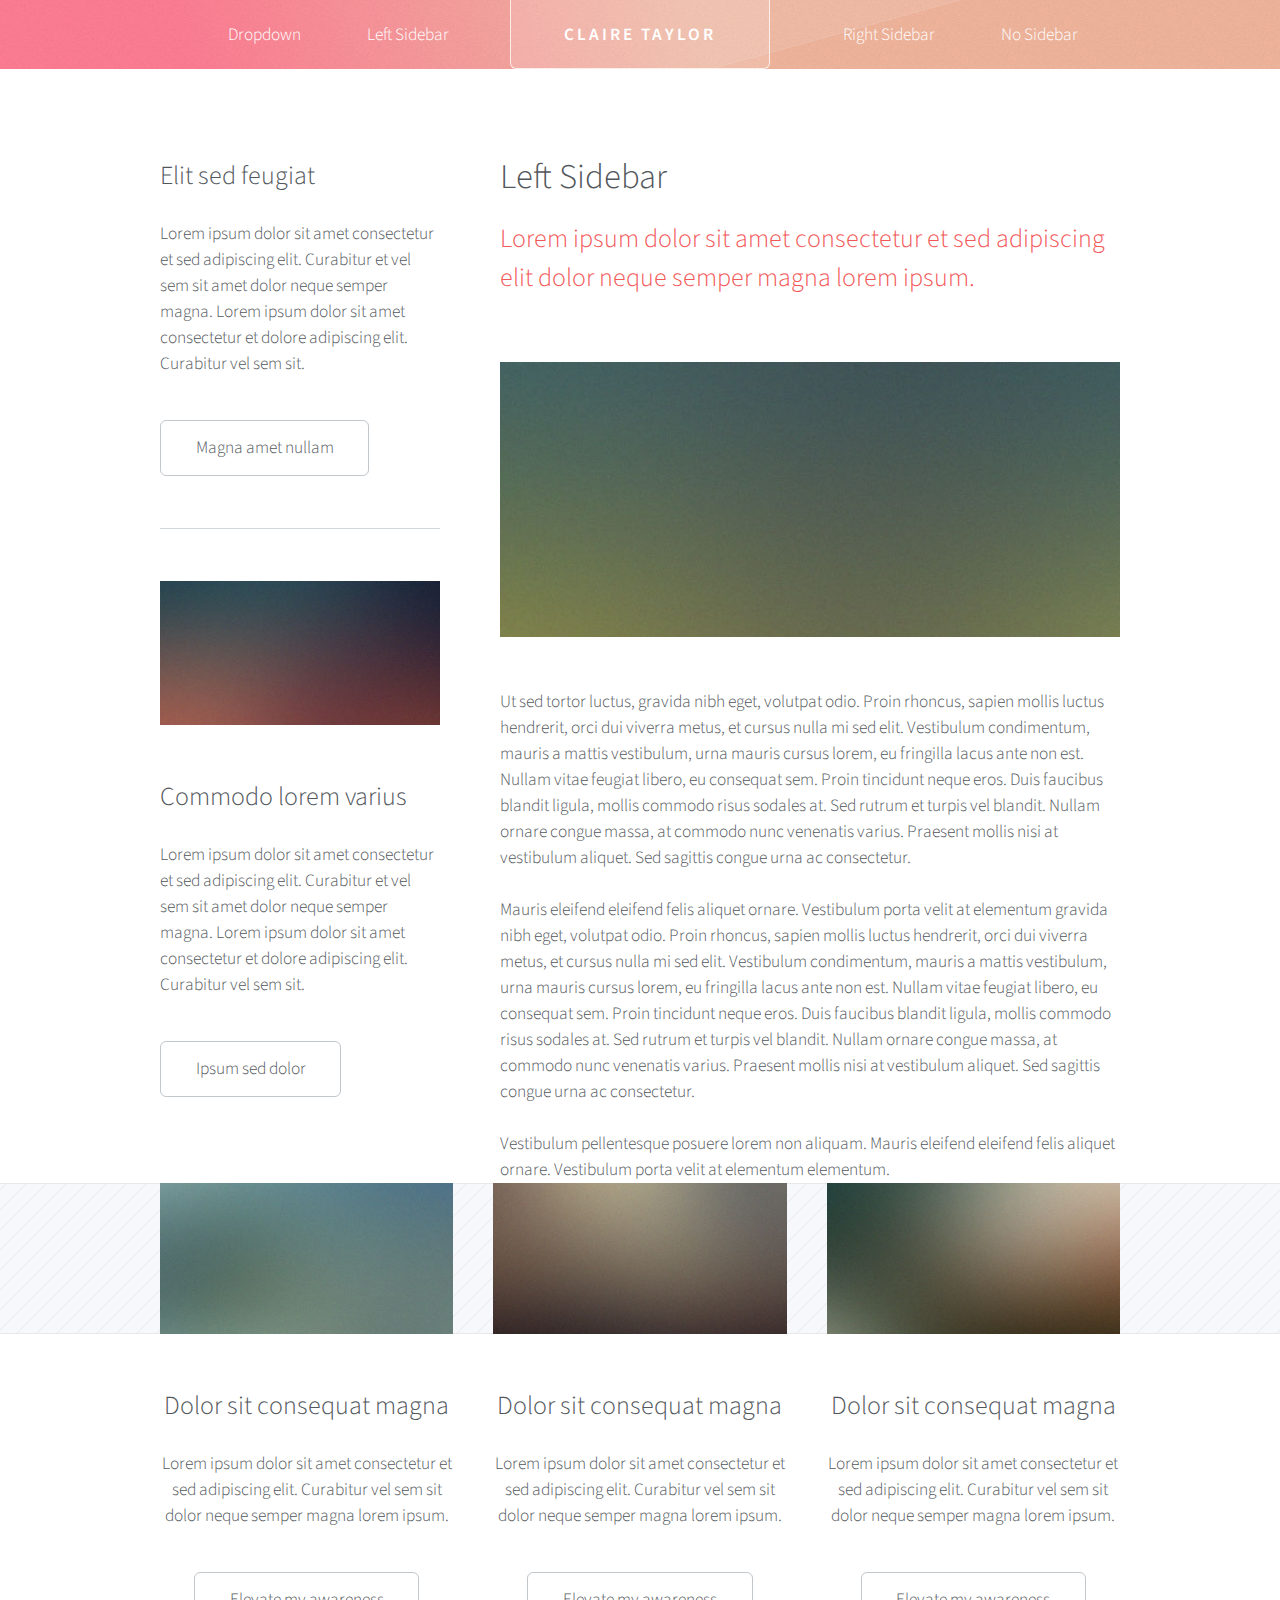
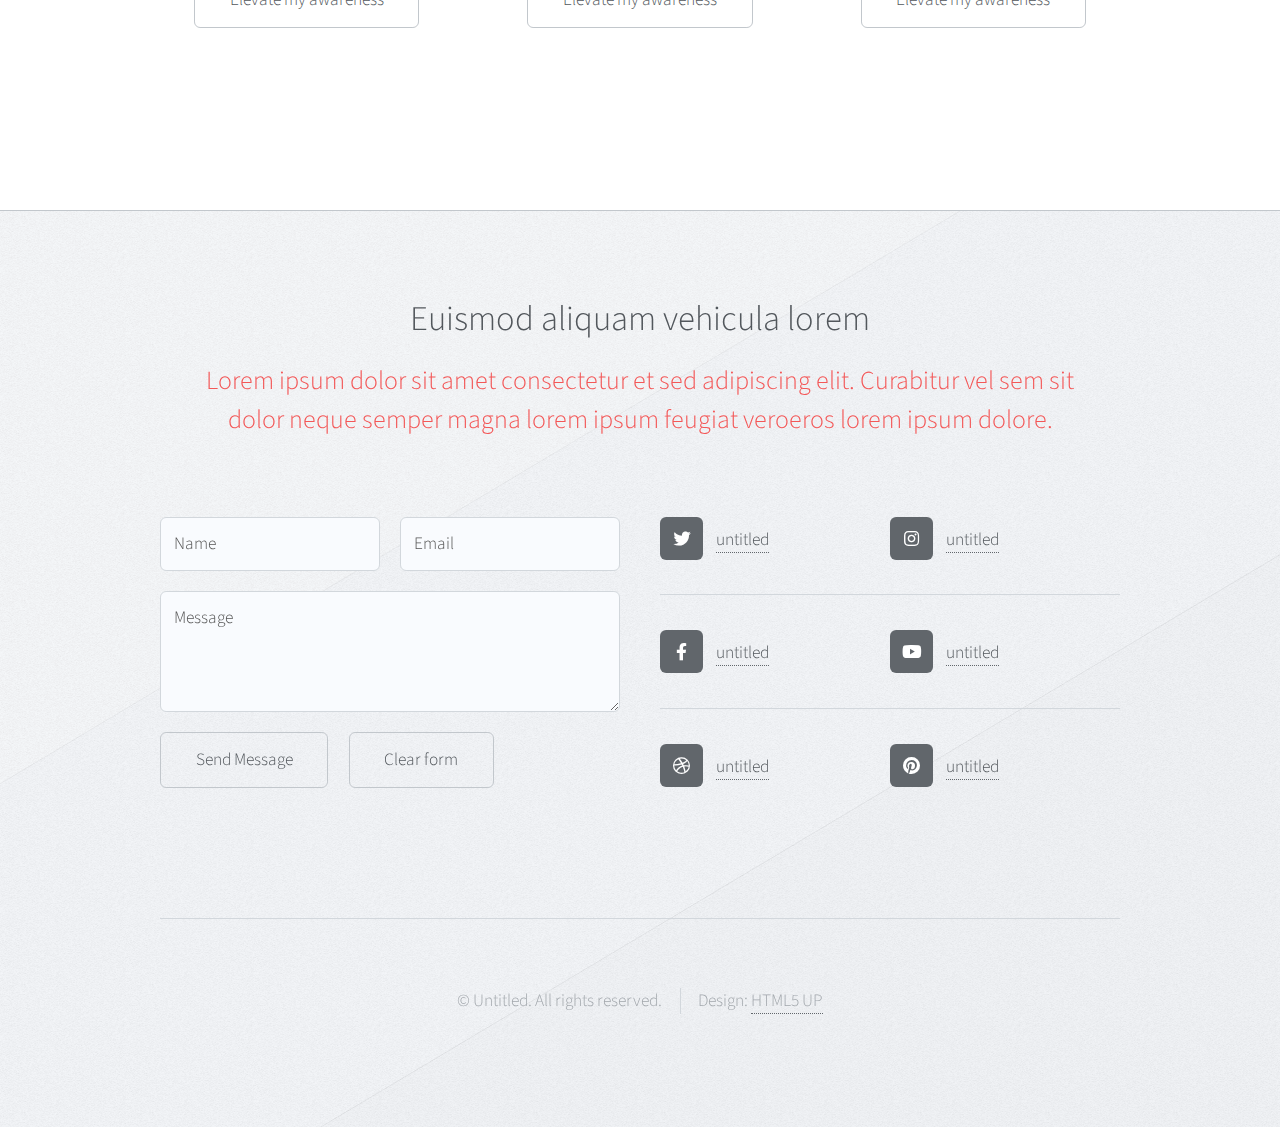
==== commit dc38e323: "adding text" ====
--- a/left-sidebar.html
+++ b/left-sidebar.html
@@ -6,7 +6,7 @@
 -->
 <html>
 	<head>
-		<title>Telephasic by HTML5 UP</title>
+		<title>Claire Taylor</title>
 		<meta charset="utf-8" />
 		<meta name="viewport" content="width=device-width, initial-scale=1, user-scalable=no" />
 		<link rel="stylesheet" href="assets/css/main.css" />
@@ -19,7 +19,7 @@
 					<div id="header" class="container">
 
 						<!-- Logo -->
-							<h1 id="logo"><a href="index.html">Telephasic</a></h1>
+							<h1 id="logo"><a href="index.html">Claire Taylor</a></h1>
 
 						<!-- Nav -->
 							<nav id="nav">
@@ -224,4 +224,4 @@
 			<script src="assets/js/main.js"></script>
 
 	</body>
-</html>+</html>
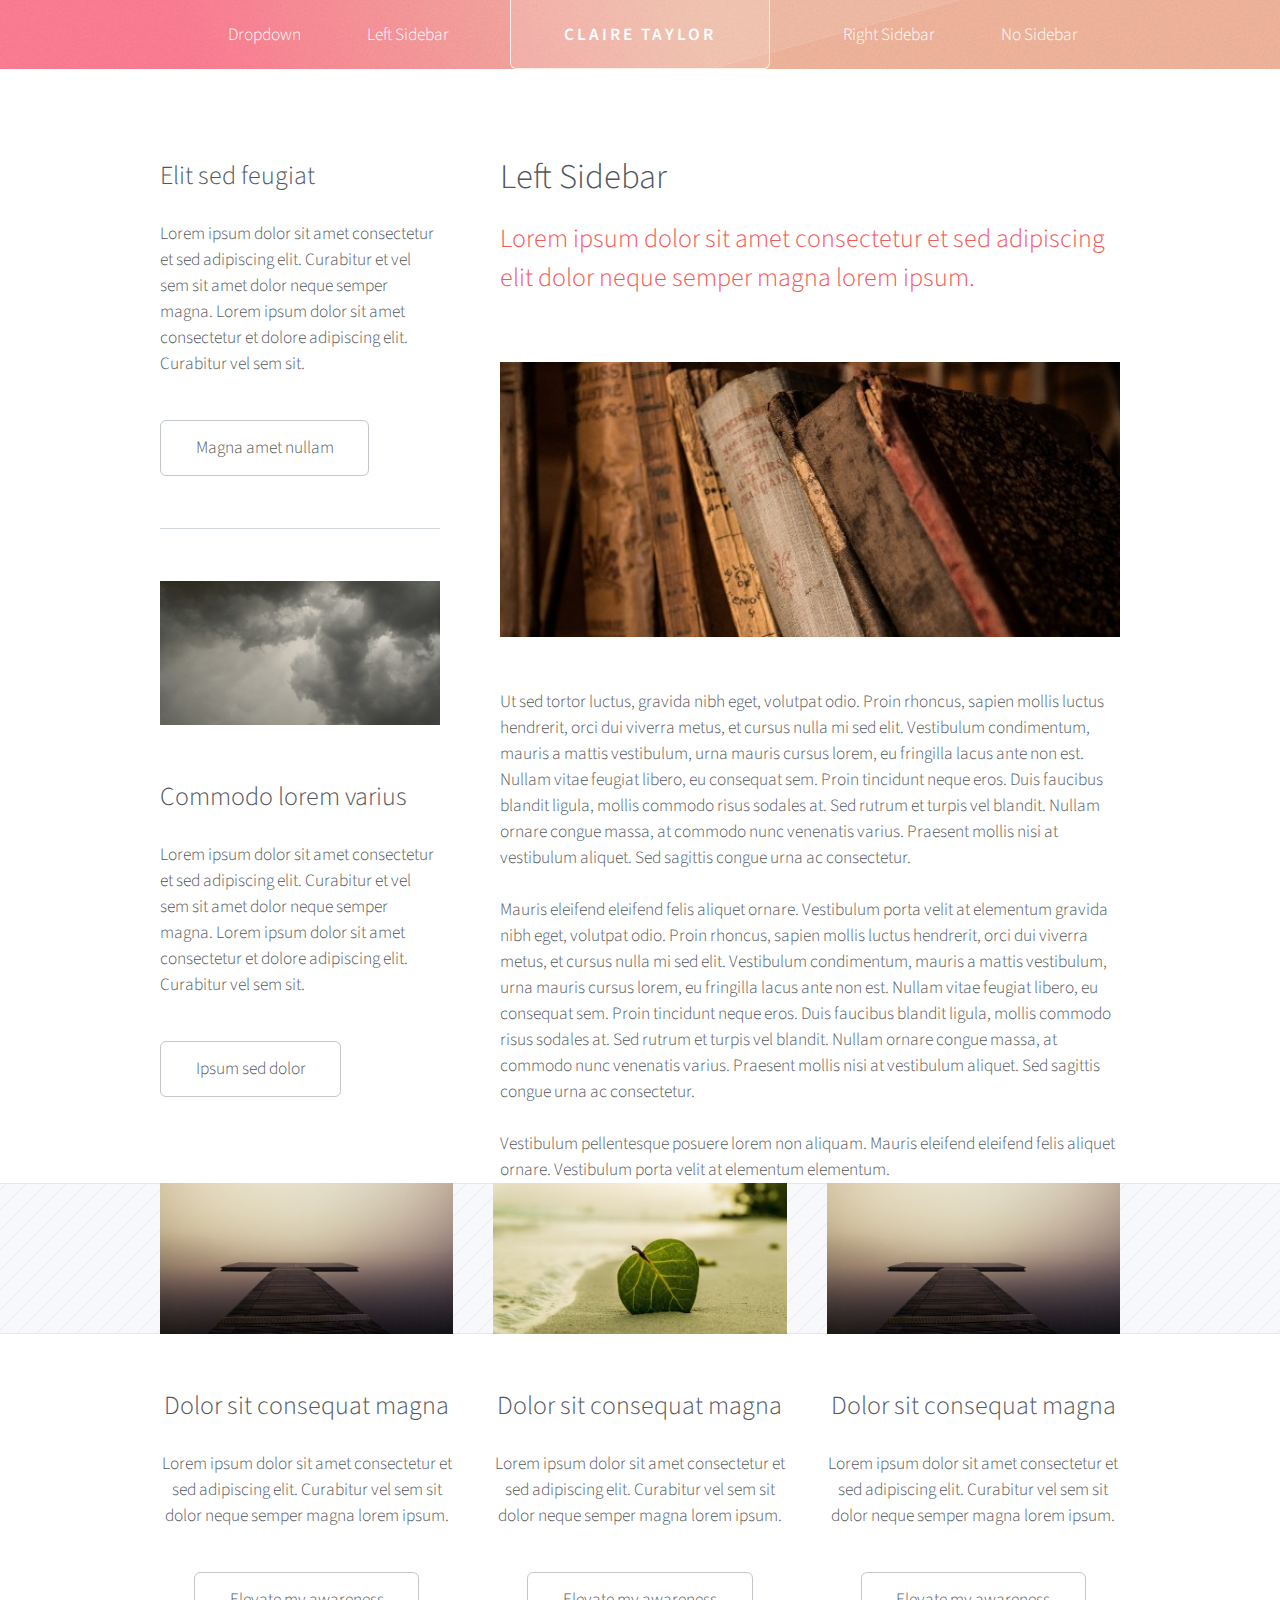
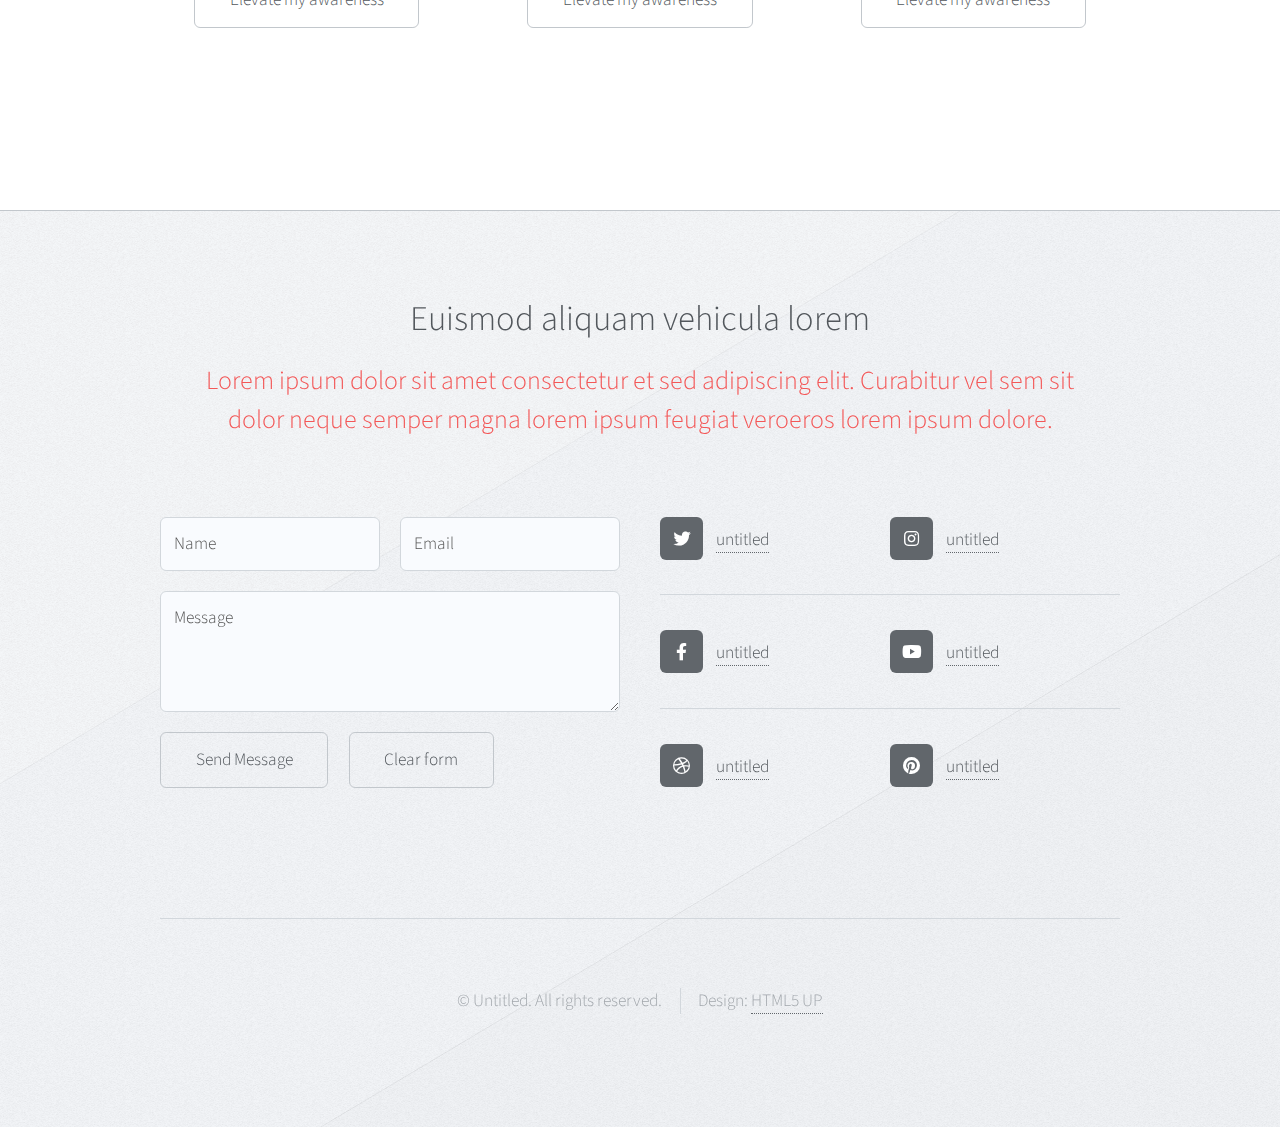
==== commit 7cd1ac69: "added pics" ====
--- a/left-sidebar.html
+++ b/left-sidebar.html
@@ -71,7 +71,7 @@
 											</ul>
 										</section>
 										<section>
-											<a href="#" class="image featured"><img src="images/pic07.jpg" alt="" /></a>
+											<a href="#" class="image featured"><img src="images/cloud2.jpg" alt="" /></a>
 											<header>
 												<h3>Commodo lorem varius</h3>
 											</header>
@@ -94,7 +94,7 @@
 											<p>Lorem ipsum dolor sit amet consectetur et sed adipiscing elit
 											dolor neque semper magna lorem ipsum.</p>
 										</header>
-										<a href="#" class="image featured"><img src="images/pic02.jpg" alt="" /></a>
+										<a href="#" class="image featured"><img src="images/books.jpg" alt="" /></a>
 										<p>Ut sed tortor luctus, gravida nibh eget, volutpat odio. Proin rhoncus, sapien
 										mollis luctus hendrerit, orci dui viverra metus, et cursus nulla mi sed elit. Vestibulum
 										condimentum, mauris a mattis vestibulum, urna mauris cursus lorem, eu fringilla lacus
@@ -119,7 +119,7 @@
 						<div class="row features">
 							<section class="col-4 col-12-narrower feature">
 								<div class="image-wrapper first">
-									<a href="#" class="image featured"><img src="images/pic03.jpg" alt="" /></a>
+									<a href="#" class="image featured"><img src="images/pier.jpg" alt="" /></a>
 								</div>
 								<header>
 									<h3>Dolor sit consequat magna</h3>
@@ -132,7 +132,8 @@
 							</section>
 							<section class="col-4 col-12-narrower feature">
 								<div class="image-wrapper">
-									<a href="#" class="image featured"><img src="images/pic04.jpg" alt="" /></a>
+									<a href="#" class="image featured"><img src="images/leaf
+										.jpg" alt="" /></a>
 								</div>
 								<header>
 									<h3>Dolor sit consequat magna</h3>
@@ -145,7 +146,7 @@
 							</section>
 							<section class="col-4 col-12-narrower feature">
 								<div class="image-wrapper">
-									<a href="#" class="image featured"><img src="images/pic05.jpg" alt="" /></a>
+									<a href="#" class="image featured"><img src="images/pier.jpg" alt="" /></a>
 								</div>
 								<header>
 									<h3>Dolor sit consequat magna</h3>
